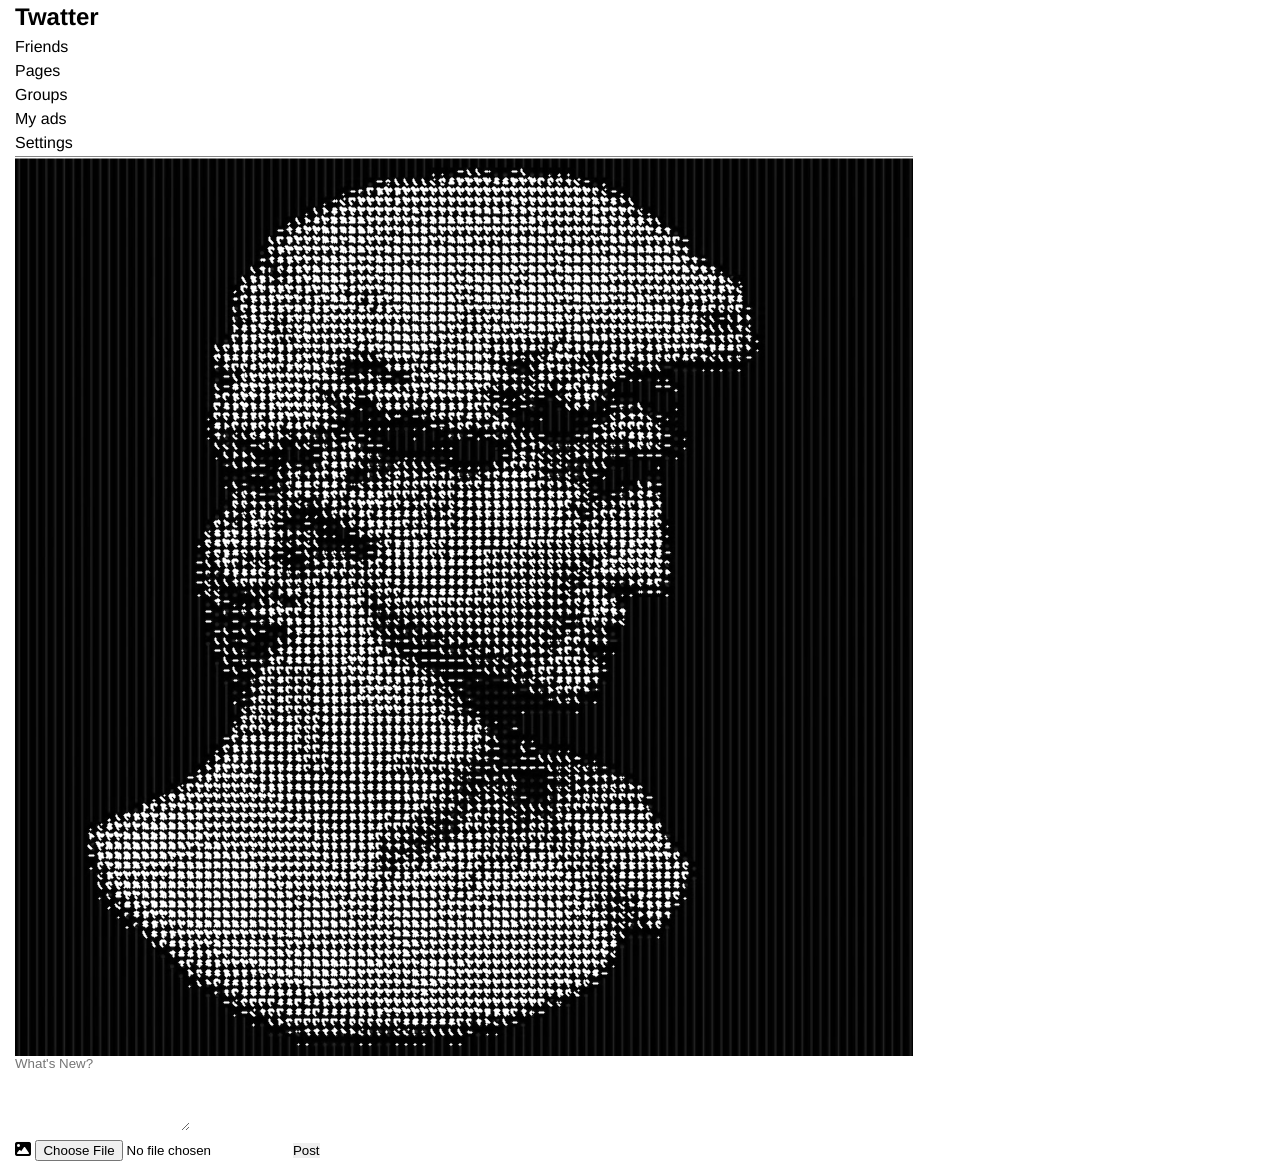
==== home.html @ 10df4b8b "proj init and login styles" ====
<!DOCTYPE html>
<html lang="en" dir="ltr">
    <head>
        <meta charset="utf-8">
        <meta name="viewport" content="width=device-width, initial-scale=1">
        <meta name="author" content="Fabricio Rojas">
        <meta name="description" content="___">
        <meta name="keywords" content="html, css, web, web development, seo">
        <title>Job Share</title>
        <link rel="shortcut icon" href="./assets/image/main white finished.png?v=2" type="image/x-icon">
        <link rel="stylesheet" href="https://cdnjs.cloudflare.com/ajax/libs/font-awesome/6.2.1/css/all.min.css">
        <link rel="stylesheet" href="./assets/style/home.css" media="all">
        <script src="./assets/script/home.js" defer></script>
    </head>
    <body>
        <header>
            <div class="container heading">
                <h2>Twatter</h2>
                <nav>
                    <ul>
                        <li><a href="#">Friends</a></li>
                        <li><a href="#">Pages</a></li>
                        <li><a href="#">Groups</a></li>
                        <li><a href="#">My ads</a></li>
                        <li><a href="#">Settings</a></li>
                    </ul>
                </nav>
                <div class="user-icon" tabindex="0">
                    <img src="./assets/image/main white finished.png" alt="user icon">
                    <div class="dropdown">
                        
                    </div>
                </div>
            </div>
        </header>
        <main>
            <div class="container">
                <div class="inputs">
                    <textarea name="post" id="post-txt" rows="5" placeholder="What's New?"></textarea>
                    <div class="bottom-bar">
                        <label for="post-file" class="post-file"><i class="fa-solid fa-image"></i><span id="file-name"></span></label>
                        <input type="file" name="post" id="post-file" accept="image/png, image/jpeg">
                        <button id="post-btn">Post</button>
                    </div>
                </div>
                <section class="grid">
                    
                </section>
            </div>
        </main>
    </body>
</html>
---- assets/style/home.css ----
@import "./reset.css";

/* Body and Main elements */
.container {
    width: min(100% - 30px, 1280px);
    margin-inline: auto;
}
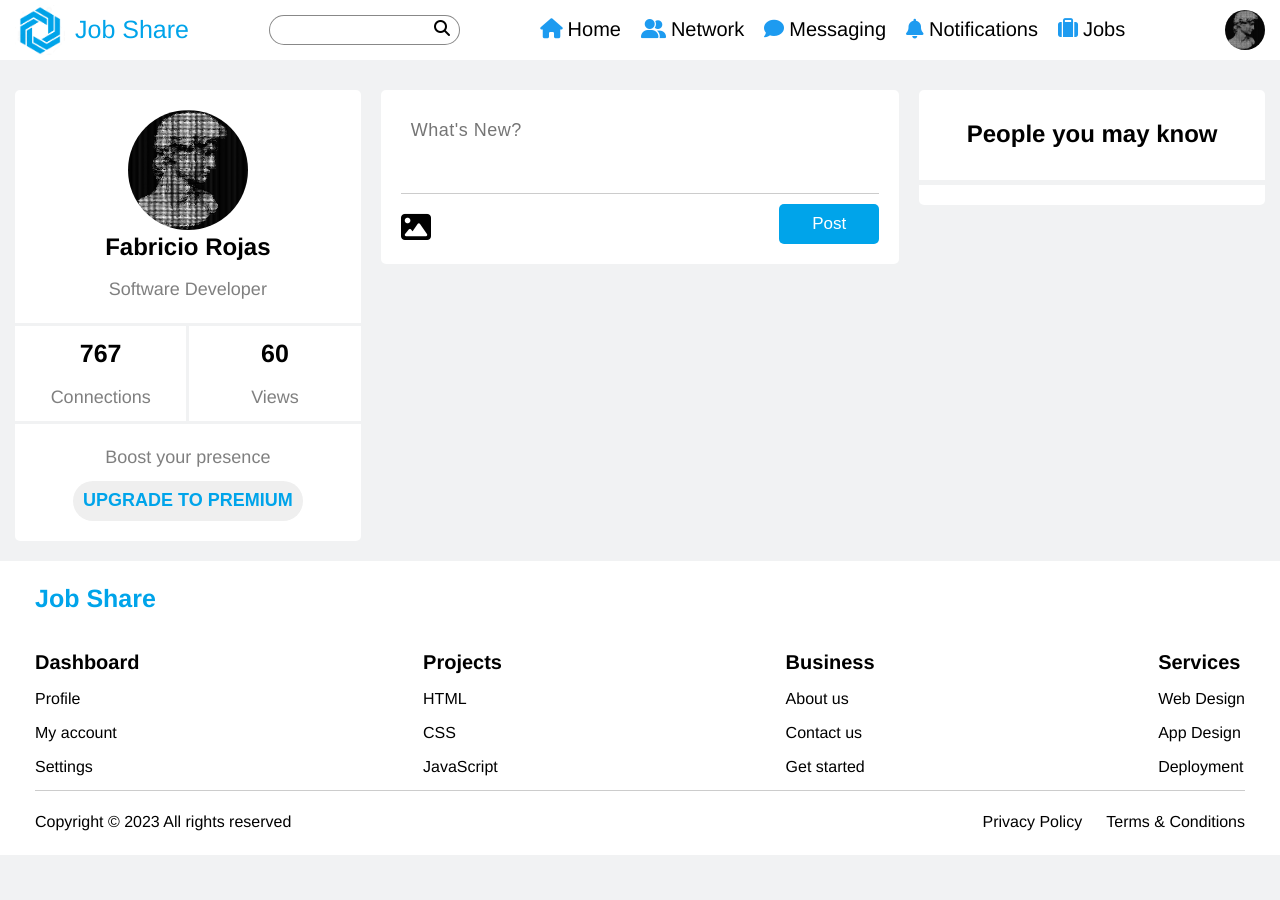
==== commit da08defc: "Finished home page" ====
--- a/home.html
+++ b/home.html
@@ -7,46 +7,110 @@
         <meta name="description" content="___">
         <meta name="keywords" content="html, css, web, web development, seo">
         <title>Job Share</title>
-        <link rel="shortcut icon" href="./assets/image/main white finished.png?v=2" type="image/x-icon">
-        <link rel="stylesheet" href="https://cdnjs.cloudflare.com/ajax/libs/font-awesome/6.2.1/css/all.min.css">
+        <link rel="shortcut icon" href="./assets/image/logo.png?v=2" type="image/x-icon">
+        <link rel="stylesheet" href="https://cdnjs.cloudflare.com/ajax/libs/font-awesome/6.4.0/css/all.min.css">
         <link rel="stylesheet" href="./assets/style/home.css" media="all">
         <script src="./assets/script/home.js" defer></script>
     </head>
     <body>
         <header>
             <div class="container heading">
-                <h2>Twatter</h2>
+                <div class="logo">
+                    <img src="./assets/image/logo.png" alt="logo">
+                    <h3>Job Share</h3>
+                </div>
+                <div class="search-bar">
+                    <input type="text" name="search" id="search-inp">
+                    <label for="search"><i class="fa-solid fa-magnifying-glass"></i></label>
+                </div>
                 <nav>
                     <ul>
-                        <li><a href="#">Friends</a></li>
-                        <li><a href="#">Pages</a></li>
-                        <li><a href="#">Groups</a></li>
-                        <li><a href="#">My ads</a></li>
-                        <li><a href="#">Settings</a></li>
+                        <li><i class="fa-solid fa-house"></i><a href="#">Home</a></li>
+                        <li><i class="fa-solid fa-user-group"></i><a href="#">Network</a></li>
+                        <li><i class="fa-solid fa-comment"></i><a href="#">Messaging</a></li>
+                        <li><i class="fa-solid fa-bell"></i><a href="#">Notifications</a></li>
+                        <li><i class="fa-solid fa-suitcase"></i><a href="#">Jobs</a></li>
                     </ul>
                 </nav>
-                <div class="user-icon" tabindex="0">
+                <div class="user-icon">
                     <img src="./assets/image/main white finished.png" alt="user icon">
-                    <div class="dropdown">
-                        
-                    </div>
                 </div>
             </div>
         </header>
         <main>
-            <div class="container">
-                <div class="inputs">
-                    <textarea name="post" id="post-txt" rows="5" placeholder="What's New?"></textarea>
-                    <div class="bottom-bar">
-                        <label for="post-file" class="post-file"><i class="fa-solid fa-image"></i><span id="file-name"></span></label>
-                        <input type="file" name="post" id="post-file" accept="image/png, image/jpeg">
-                        <button id="post-btn">Post</button>
+            <div class="container socials-grid">
+                <div class="profile">
+                    <img src="./assets/image/main white finished.png" alt="icon">
+                    <h2>Fabricio Rojas</h2>
+                    <p>Software Developer</p>
+                    <div class="stats-row">
+                        <div>
+                            <h4>767</h4>
+                            <p>Connections</p>
+                        </div>
+                        <div>
+                            <h4>60</h4>
+                            <p>Views</p>
+                        </div>
+                    </div>
+                    <p>Boost your presence</p>
+                    <button id="premium-btn">UPGRADE TO PREMIUM</button>
+                </div>
+                <div class="mid-column">
+                    <div class="inputs">
+                        <textarea name="post" id="post-txt" rows="3" placeholder="What's New?"></textarea>
+                        <div class="bottom-bar">
+                            <label for="post-file" class="post-file"><i class="fa-solid fa-image"></i><span id="file-name"></span></label>
+                            <input type="file" name="post" id="post-file" accept="image/png, image/jpeg">
+                            <button id="post-btn">Post</button>
+                        </div>
+                    </div>
+                    <section class="grid">
+                        
+                    </section>
+                </div>
+                <div class="contacts">
+                    <h2>People you may know</h2>
+                </div>
+            </div>
+        </main>
+        <footer>
+            <section class="container">
+                <h3>Job Share</h3>
+                <nav>
+                    <ul>
+                        <li>Dashboard</li>
+                        <li><a href="#">Profile</a></li>
+                        <li><a href="#">My account</a></li>
+                        <li><a href="#">Settings</a></li>   
+                    </ul>
+                    <ul>
+                        <li>Projects</li>
+                        <li><a href="#">HTML</a></li>
+                        <li><a href="#">CSS</a></li>
+                        <li><a href="#">JavaScript</a></li>   
+                    </ul>
+                    <ul>
+                        <li>Business</li>
+                        <li><a href="#">About us</a></li>
+                        <li><a href="#">Contact us</a></li>
+                        <li><a href="#">Get started</a></li>   
+                    </ul>
+                    <ul>
+                        <li>Services</li>
+                        <li><a href="#">Web Design</a></li>
+                        <li><a href="#">App Design</a></li>
+                        <li><a href="#">Deployment</a></li>   
+                    </ul>
+                </nav>
+                <div class="bottom-bar">
+                    <p>Copyright &copy; 2023 All rights reserved</p>
+                    <div>
+                        <a href="#">Privacy Policy</a>
+                        <a href="#">Terms & Conditions</a>
                     </div>
                 </div>
-                <section class="grid">
-                    
-                </section>
-            </div>
-        </main>
+            </section>
+        </footer>
     </body>
 </html>
--- a/assets/style/home.css
+++ b/assets/style/home.css
@@ -6,5 +6,324 @@
     margin-inline: auto;
 }
 
-
-
+body {
+    background-color: #f1f2f3;
+}
+
+main {
+    padding: 90px 0 20px;
+}
+
+/* Header */
+header {
+    background-color: #fff;
+    position: fixed;
+    top: 0;
+    width: 100vw;
+}
+
+.heading {
+    height: 60px;
+    display: flex;
+    justify-content: space-between;
+}
+
+/* Logo & title */
+.logo {
+    display: flex;
+    float: left;
+}
+
+.logo img {
+    margin: auto 0;
+    height: 50px;
+    width: 50px;
+}
+
+.logo h3 {
+    line-height: 60px;
+    margin-left: 10px;
+    font-size: 25px;
+    color: #00a4ea;
+    font-weight: 500;
+}
+
+/* Search Bar */
+.search-bar {
+    position: relative;
+    height: 30px;
+    margin: auto 0;
+}
+
+.search-bar input {
+    height: 100%;
+    padding: 0 10px;
+    border-radius: 50px;
+    border: 1px solid #00000077;
+}
+
+.search-bar label {
+    position: absolute;
+    right: 10px;
+    top: 3px;
+}
+
+/* Nav Links */
+.heading nav ul li {
+    float: left;
+    margin-right: 20px;
+    line-height: 60px;
+    font-size: 20px;
+}
+
+.heading li i {
+    margin-right: 5px;
+    color: #1D9BF0;
+}
+
+.heading li a {
+    color: #000;
+}
+
+.heading li a:hover {
+    color: #75c8ff;
+}
+
+.heading li a:active {
+    color: #1D9BF0;
+}
+
+/* User Icon */
+.user-icon {
+    height: 40px;
+    width: 40px;
+    margin: auto 0;
+    cursor: pointer;
+}
+
+.user-icon img {
+    border-radius: 50%;
+}
+
+/* Socials Grid */
+.socials-grid {
+    display: grid;
+    grid-template-columns: 2fr 3fr 2fr;
+    gap: 20px;
+}
+
+/* Profile Div */
+.profile {
+    height: fit-content;
+    border-radius: 5px;
+    background-color: #fff;
+    padding: 20px 0;
+}
+
+.profile img {
+    height: 120px;
+    width: 120px;
+    margin: 0 auto;
+    border-radius: 100px;
+}
+
+.profile h2 {
+    text-align: center;
+}
+
+.profile p {
+    text-align: center;
+    color: rgba(0, 0, 0, 0.5);
+    margin: 10px 0;
+    font-size: 18px;
+}
+
+.stats-row {
+    display: grid;
+    grid-auto-flow: column;
+    grid-template-columns: 1fr 1fr;
+    gap: 3px;
+    padding: 3px 0;
+    background-color: #f1f2f3;
+    margin: 20px 0;
+}
+
+.stats-row div {
+    background-color: #fff;
+}
+
+.stats-row h4 {
+    margin-top: 10px;
+    font-size: 25px;
+    text-align: center;
+}
+
+#premium-btn {
+    display: block;
+    height: 40px;
+    padding: 0 10px;
+    margin: 0 auto;
+    border-radius: 50px;
+    font-size: 18px;
+    color: #00a4ea;
+    font-weight: bold;
+}
+
+/* Post input area */
+.inputs {
+    max-height: 50%;
+    width: 100%;
+    margin: 0 auto;
+    padding: 20px;
+    display: flex;
+    flex-direction: column;
+    justify-content: center;
+    border-radius: 5px;
+    background-color: #fff;
+}
+
+#post-txt {
+    letter-spacing: 0.5px;
+    font-size: 18px;
+    padding: 10px;
+    margin-bottom: 10px;
+    background-color: transparent;
+    resize: none;
+    border-bottom: 1px solid rgba(0, 0, 0, 0.2);
+}
+
+.bottom-bar {
+    display: flex;
+    justify-content: space-between;
+}
+
+#post-file {
+    display: none;
+}
+
+.post-file {
+    padding-top: 8px;
+    cursor: pointer;
+}
+
+.post-file i {
+    font-size: 30px;
+    margin-right: 10px;
+    float: left;
+}
+
+#post-btn {
+    text-align: center;
+    height: 40px;
+    width: 100px;
+    padding: 5px 10px;
+    border-radius: 5px;
+    background-color: #00a4ea;
+    font-size: 17px;
+    color: #fff;
+    cursor: pointer;
+}
+
+#post-btn:hover {
+    background-color: #75c8ff;
+}
+
+#post-btn:active {
+    background-color: #1D9BF0;
+}
+
+/* Contacts Div */
+.contacts {
+    height: fit-content;
+    border-radius: 5px;
+    background-color: #fff;
+    padding: 0 0 20px;
+}
+
+.contacts h2 {
+    text-align: center;
+    line-height: 90px;
+    border-bottom: 5px solid #f1f2f3;
+}
+
+/* Posts area */
+.grid {
+    margin: 25px auto 0;
+    display: grid;
+    justify-content: center;
+    gap: 15px;
+    grid-auto-flow: row;
+}
+
+.post {
+    width: 100%;
+    min-height: 110px;
+    height: fit-content;
+    padding: 10px;
+    background-color: #fff;
+    border-radius: 5px;
+}
+
+.post-head {
+    display: flex;
+    justify-content: space-between;
+    line-height: 40px;
+    font-size: 17px;
+    letter-spacing: 0.2px;
+}
+
+.post-head img {
+    height: 40px;
+    width: 40px;
+    border-radius: 50%;
+    float: left;
+    margin-right: 10px;
+}
+
+.post-body {
+    margin: 15px 0 11px;
+}
+
+/* Footer */
+footer {
+    background-color: #fff;
+    padding: 20px;
+}
+
+footer h3 {
+    color: #00a4ea;
+    font-size: 25px;
+}
+
+footer nav {
+    display: flex;
+    justify-content: space-between;
+    margin: 20px 0;
+    border-bottom: 1px solid rgba(0, 0, 0, 0.2);
+}
+
+footer nav ul li:nth-child(1) {
+    font-size: 20px;
+    font-weight: bold;
+}
+
+footer nav ul li {
+    margin: 10px 0;
+}
+
+footer nav ul li a:hover {
+    color: #75c8ff;
+}
+
+footer nav ul li a:active {
+    color: #1D9BF0;
+}
+
+footer .bottom-bar {
+    display: flex;
+    justify-content: space-between;
+}
+
+footer .bottom-bar a:first-child {
+    margin: 0 20px;
+}
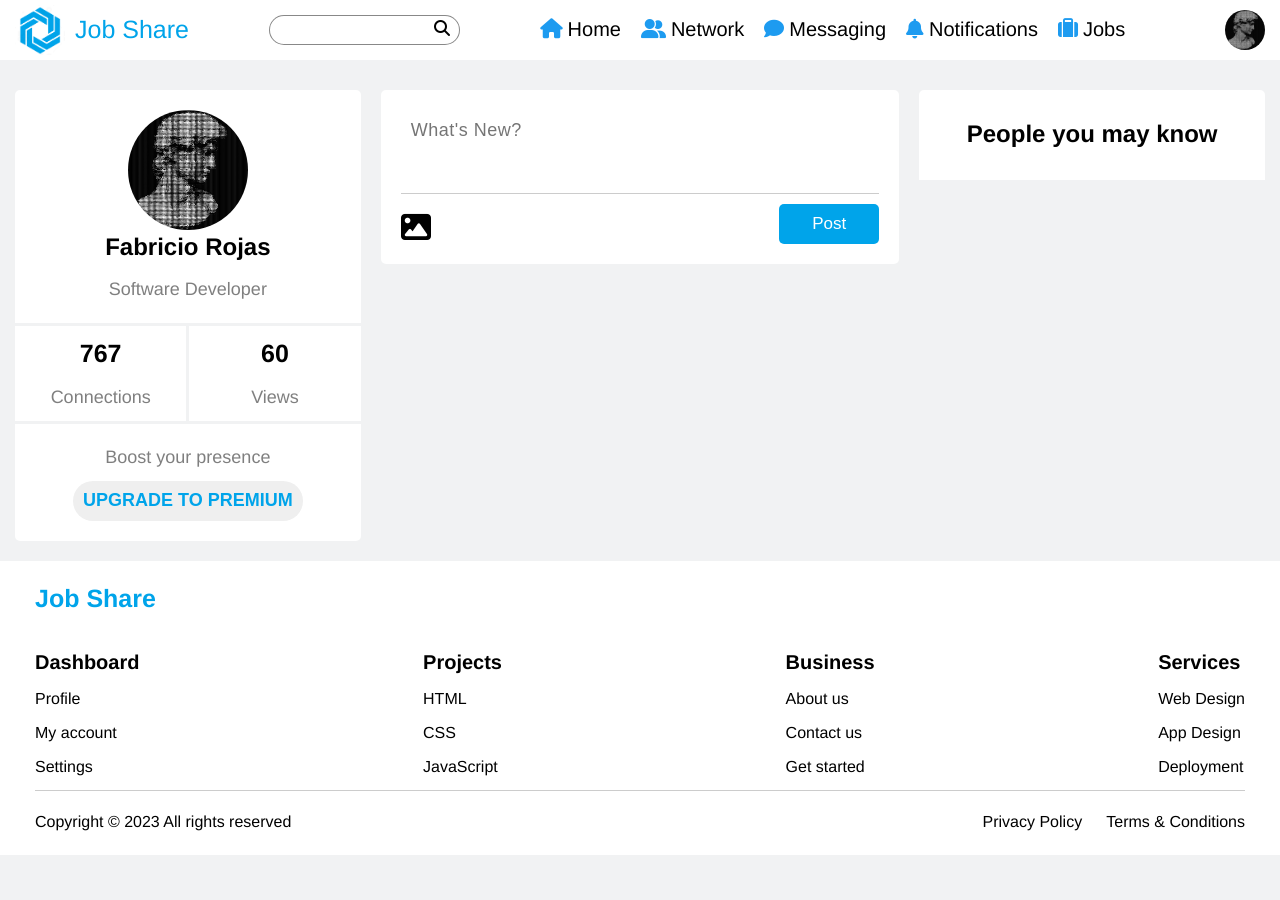
==== commit 126a2fee: "Finished second page" ====
--- a/home.html
+++ b/home.html
@@ -71,6 +71,9 @@
                 </div>
                 <div class="contacts">
                     <h2>People you may know</h2>
+                    <div class="contact-rows">
+                        
+                    </div>
                 </div>
             </div>
         </main>
--- a/assets/style/home.css
+++ b/assets/style/home.css
@@ -167,6 +167,7 @@
     font-size: 18px;
     color: #00a4ea;
     font-weight: bold;
+    cursor: pointer;
 }
 
 /* Post input area */
@@ -237,13 +238,30 @@
     height: fit-content;
     border-radius: 5px;
     background-color: #fff;
-    padding: 0 0 20px;
 }
 
 .contacts h2 {
     text-align: center;
     line-height: 90px;
     border-bottom: 5px solid #f1f2f3;
+}
+
+.contact-rows {
+    display: grid;
+    grid-auto-flow: row;
+}
+
+.contact {
+    display: flex;
+    padding: 15px 20px;
+    border-bottom: 5px solid #f1f2f3;
+}
+
+.contact img {
+    height: 50px;
+    width: 50px;
+    margin-right: 20px;
+    border-radius: 50%;
 }
 
 /* Posts area */
